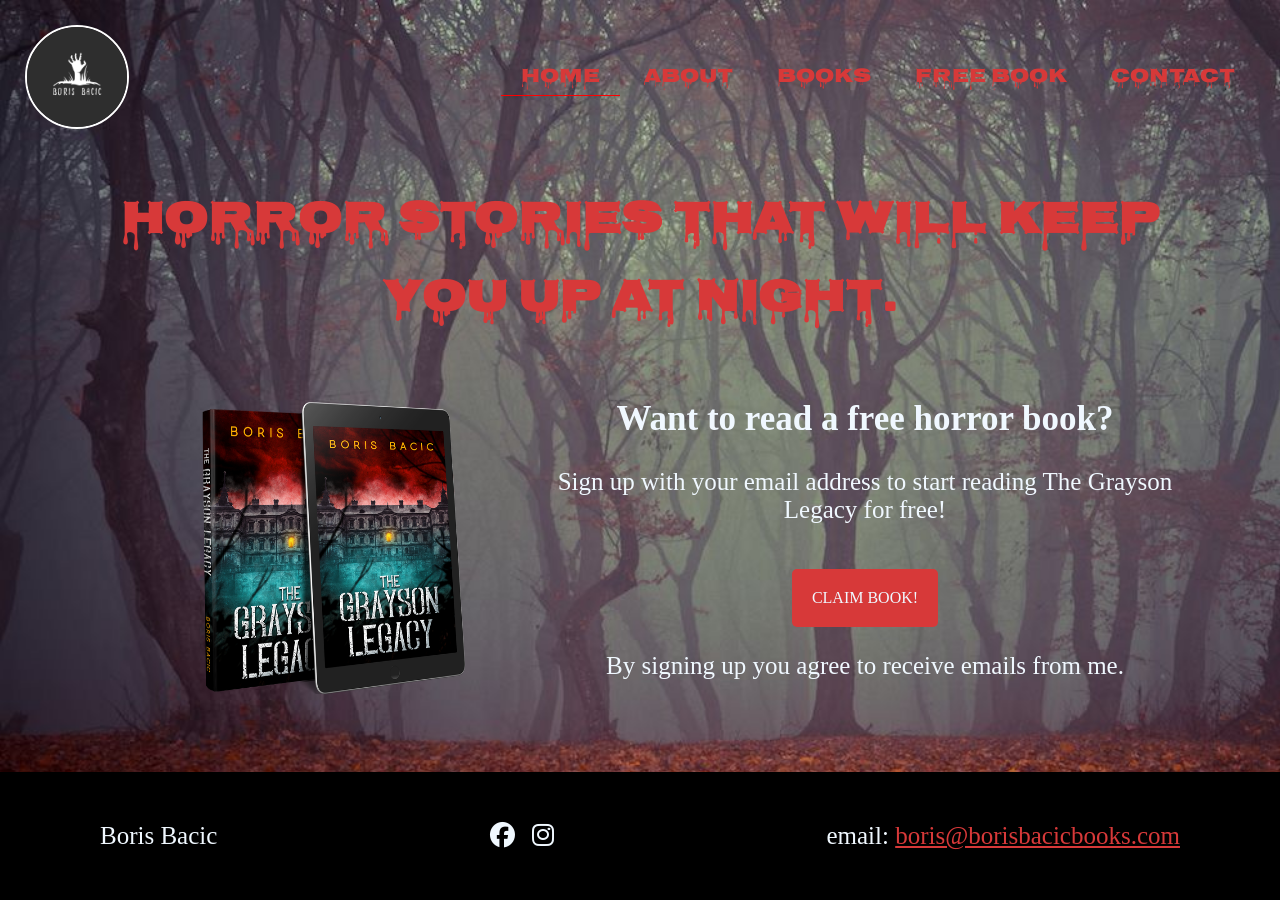
==== index.html @ 68e32939 "fixed footer and link colors" ====
<!DOCTYPE html>
<html lang="en">

<head>
    <meta charset="UTF-8">
    <meta http-equiv="X-UA-Compatible" content="IE=edge">
    <meta name="viewport" content="width=device-width, initial-scale=1.0">
    <title>Author Boris Bacic</title>
    <link rel="stylesheet" href="https://cdnjs.cloudflare.com/ajax/libs/font-awesome/6.2.1/css/all.min.css">
    <link rel="stylesheet" href="css/styles.css">
    <link rel="preconnect" href="https://fonts.googleapis.com">
    <link rel="preconnect" href="https://fonts.gstatic.com" crossorigin>
    <link href="https://fonts.googleapis.com/css2?family=Nosifer&display=swap" rel="stylesheet">
    <script src="./script.js" defer></script>
</head>

<body>
    <div class="header-nav">

        <img class="logo" src="./assets/images/logo.png">

        <nav>
            <ul>
                <li id="home-button">Home</li>
                <li id="about-button">About</li>
                <li id="books-button">Books</li>
                <li id="free-book-button">Free Book</li>
                <li id="contact-button">Contact</li>
            </ul>
        </nav>
    </div>
    <div class="pages-container">
    <div id="home">
        <h1>Horror stories that will keep you up at night.</h1>
        <div class="book"> <img width="450px" src="./assets/images/Tablet+and+Front+Book+MOCKUP.png">
            <div class="book-text">
                <h2>Want to read a free horror book?</h2>
                <p>Sign up with your email address to start reading The Grayson Legacy for free!</p>
                <a class="button" target="_blank" href="https://dl.bookfunnel.com/hlu7wjjsee">CLAIM BOOK!</a>
                <p>By signing up you agree to receive emails from me.</p>
            </div>
        </div>
    </div>
    <div id="about">
        <div class="text">
            <p class="WRS">What readers say:</p>
            <p class="quote">"Boris is my favorite author, he's always killing it with his stories!"</p>
            <p class="quote">"The security guard series is the best one ever!!"</p>
            <p class="quote">"I love the subtle connection between each story."</p>
            <p class="quote">"Like R.L. Stine, but better."</p>
            <p class="quote">"I want to see this book as a Netflix mini-series!"</p>
            <p class="quote">"No one can scare me like Boris."</p>
            <p>Both traditionally and self-published, Boris is a prolific writer whose horror novels often find
                themselves
                on the #1 bestselling ranks. With the books he has published, he is quickly becoming a big name
                in
                the
                horror community.</p>
            <p>His stories have been narrated by famous YouTube and podcast narrators, including MrCreepypasta,
                CreepsMcPasta, DrCreepen, etc. His book, Tales of a Security Guard, is currently in the works to
                become
                a
                short film.</p>
        </div>
        <img class="BB" src="./assets/images/BB.png">
    </div>
    <div id="books">
        <p class="WRS">Do you believe in the paranormal?</p>
        <div class="book-container">
            <img width="150px" height="230px" src="./assets/images/apartment 401.jpg">
            <img width="150px" height="230px" src="./assets/images/The+Door.jpg">
            <img width="150px" height="230px" src="./assets/images/HH+4.jpg">
            <img width="150px" height="230px" src="./assets/images/Stinker.jpg">
            <img width="150px" height="230px" src="./assets/images/Sinister+Melody+ebook+complete.jpg">
            <img width="150px" height="230px" src="./assets/images/THE+KEEPER+EBOOK+COVER.jpg">
        </div>
        <a class="button" target="_blank" href="https://www.amazon.com/dp/B08WKCGP7N">READ ON AMAZON</a>
    </div>
</div>
    <footer>
        <div class="footerdiv">
            <span>Boris Bacic</span>
            <div>
                <a target="_blank" href="https://www.facebook.com/AuthorBorisBacic"> <i
                        class="fa-brands fa-facebook"></i></a>
                <a target="_blank" href="https://www.instagram.com/author.boris.bacic/"> <i
                        class="fa-brands fa-instagram"></i></a>
            </div>
            <div>
                <span>
                    email:
                    <a class="email" href="mailto:boris@borisbacicbooks.com">boris@borisbacicbooks.com</a>
                </span>
            </div>
        </div>
    </footer>

</body>

</html>
---- css/styles.css ----
html{
    height:100%;
}

.logo {
    height: 100px;
    width: 100px;
    border-radius: 50%;
    border: 2px solid rgb(255, 255, 255);
    margin-right: 10px;

}

.header-nav {
    display: flex;
    justify-content: space-between;
    align-items: center;
    padding: 25px;
}

ul {
    list-style: none;
    padding: 0;
    margin: 0px;
}


li {
    display: inline;
    padding: 0px 20px;
    font-family: 'Nosifer', 'cursive';
    color: rgb(215, 57, 57);
    font-size: 20px;
}

li:hover {
    cursor: pointer;
}

body {
    background-image: url('../assets/images/background.jpg');
    background-size: cover;
    margin: 0;
    padding: 0;
    color: aliceblue;
    min-height: 100%;
    position: relative;
    display: block;
}

footer {
    background-color: black;
    bottom: 0;
    width: 100%;
    color: aliceblue;
    position: absolute;
    bottom: 0;
    display: block;


}

a:visited {
    color: aliceblue;
}

.email {
    color: rgb(215, 57, 57);
}

.footerdiv {
    display: flex;
    justify-content: space-between;
    padding: 50px 100px;
    font-size: 25px;
    flex-wrap: wrap;
}

i {
    padding: 0px 5px;
}

.button {
    padding: 20px;
    background-color: rgb(215, 57, 57);
    border-radius: 5px;
    text-decoration: none;
    display: inline-block;
}

#home {
    width: 100%;
    margin: auto;
    text-align: center;
}

h1 {
    color: rgb(215, 57, 57);
    font-size: 45px;
    font-family: 'Nosifer', 'cursive';
    padding: 0px 100px;
}

h2 {
    font-size: 35px;

}

p {
    font-size: 25px;
    padding-bottom: 20px;

}

.book {
    display: flex;
    justify-content: center;
    flex-flow: row wrap;
}

.book-text {
    width: 50%;
}

#about {
    display: flex;
    justify-content: space-between;
    width: 80%;
    margin: auto;
    text-align: left;
}

.BB {
    width: 40%;
    height: 40%;
    min-width: 250px;
}

.text {
    padding: 50px;
}

.quote {
    font-style: italic;
}

.WRS {
    color: rgb(215, 57, 57);
    font-size: 35px;
    font-family: 'Nosifer', 'cursive';
}

#books {
    text-align: center;
    margin-bottom: 50px;
}

.book-container {
    max-width: 885px;
    width: 70%;
    margin: 0 auto 50px auto;
    display: flex;
    gap: 100px;
    flex-wrap: wrap;
    justify-content: space-between;

}

#free-book {
    margin-bottom: 150px;
}

.pages-container{
    padding-bottom: 150px;
}

a{
    color: aliceblue;
}

@media only screen and (max-width: 571px) {
    .book-container {
        justify-content: center;
    }

    .book-container>img {
        width: 250px !important;
        height: auto !important;
    }

    .footerdiv {
        padding-left: 10px;
    }

    #about {
        flex-wrap: wrap-reverse;
        justify-content: center;
        margin-top: 50px;
    }
}
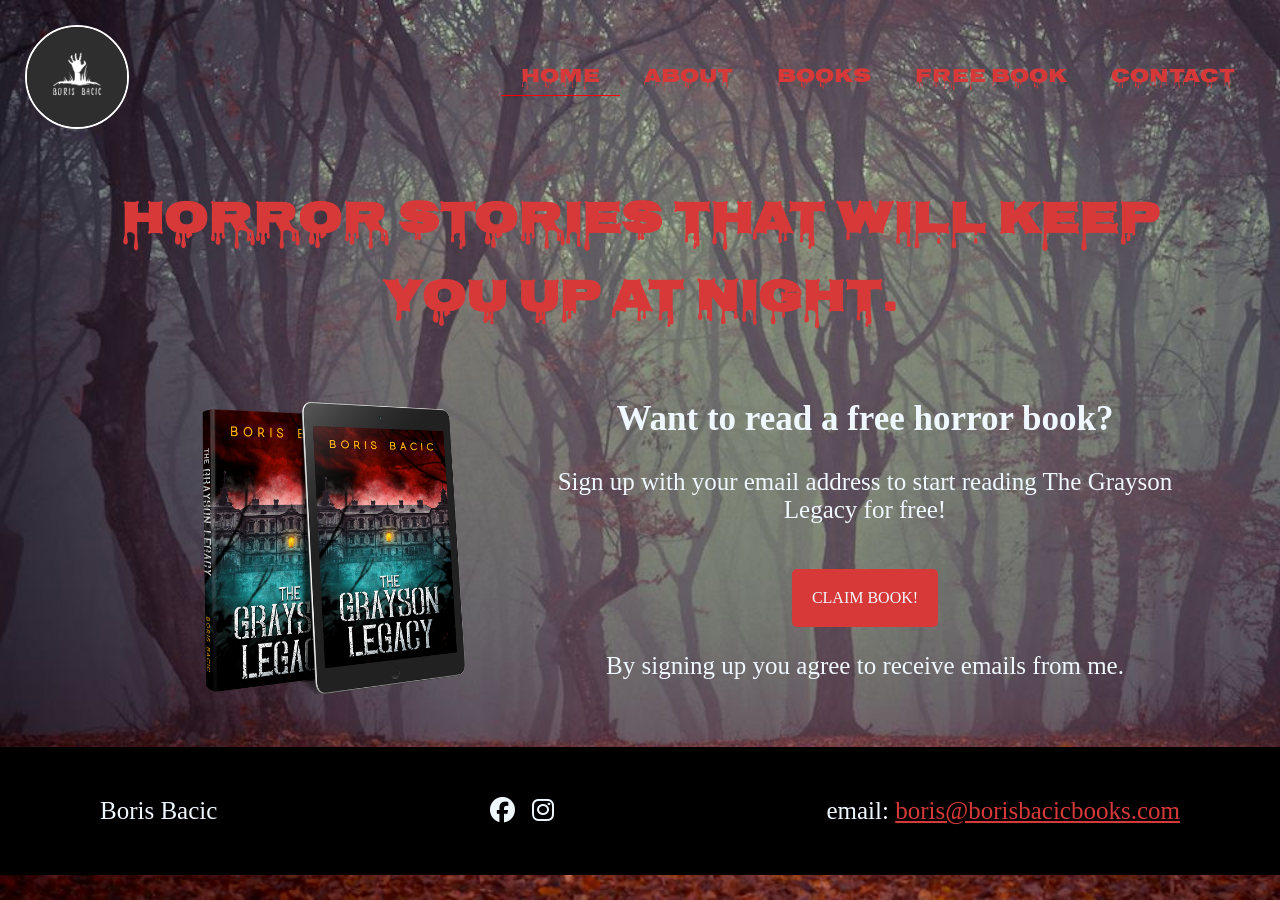
==== commit 7add3faa: "completed contact form" ====
--- a/index.html
+++ b/index.html
@@ -30,53 +30,69 @@
         </nav>
     </div>
     <div class="pages-container">
-    <div id="home">
-        <h1>Horror stories that will keep you up at night.</h1>
-        <div class="book"> <img width="450px" src="./assets/images/Tablet+and+Front+Book+MOCKUP.png">
-            <div class="book-text">
-                <h2>Want to read a free horror book?</h2>
-                <p>Sign up with your email address to start reading The Grayson Legacy for free!</p>
-                <a class="button" target="_blank" href="https://dl.bookfunnel.com/hlu7wjjsee">CLAIM BOOK!</a>
-                <p>By signing up you agree to receive emails from me.</p>
+        <div id="home">
+            <h1>Horror stories that will keep you up at night.</h1>
+            <div class="book"> <img width="450px" src="./assets/images/Tablet+and+Front+Book+MOCKUP.png">
+                <div class="book-text">
+                    <h2>Want to read a free horror book?</h2>
+                    <p>Sign up with your email address to start reading The Grayson Legacy for free!</p>
+                    <a class="button" target="_blank" href="https://dl.bookfunnel.com/hlu7wjjsee">CLAIM BOOK!</a>
+                    <p>By signing up you agree to receive emails from me.</p>
+                </div>
             </div>
         </div>
+        <div id="about">
+            <div class="text">
+                <p class="WRS">What readers say:</p>
+                <p class="quote">"Boris is my favorite author, he's always killing it with his stories!"</p>
+                <p class="quote">"The security guard series is the best one ever!!"</p>
+                <p class="quote">"I love the subtle connection between each story."</p>
+                <p class="quote">"Like R.L. Stine, but better."</p>
+                <p class="quote">"I want to see this book as a Netflix mini-series!"</p>
+                <p class="quote">"No one can scare me like Boris."</p>
+                <p>Both traditionally and self-published, Boris is a prolific writer whose horror novels often find
+                    themselves
+                    on the #1 bestselling ranks. With the books he has published, he is quickly becoming a big name
+                    in
+                    the
+                    horror community.</p>
+                <p>His stories have been narrated by famous YouTube and podcast narrators, including MrCreepypasta,
+                    CreepsMcPasta, DrCreepen, etc. His book, Tales of a Security Guard, is currently in the works to
+                    become
+                    a
+                    short film.</p>
+            </div>
+            <img class="BB" src="./assets/images/BB.png">
+        </div>
+        <div id="books">
+            <p class="WRS">Do you believe in the paranormal?</p>
+            <div class="book-container">
+                <img width="150px" height="230px" src="./assets/images/apartment 401.jpg">
+                <img width="150px" height="230px" src="./assets/images/The+Door.jpg">
+                <img width="150px" height="230px" src="./assets/images/HH+4.jpg">
+                <img width="150px" height="230px" src="./assets/images/Stinker.jpg">
+                <img width="150px" height="230px" src="./assets/images/Sinister+Melody+ebook+complete.jpg">
+                <img width="150px" height="230px" src="./assets/images/THE+KEEPER+EBOOK+COVER.jpg">
+            </div>
+            <a class="button" target="_blank" href="https://www.amazon.com/dp/B08WKCGP7N">READ ON AMAZON</a>
+        </div>
+        <div id="contact">
+            <h1>Want to get in touch? Just leave a message and I’ll get back to you!</h1>
+            <form action="https://api.web3forms.com/submit" method="POST">
+                <input type="hidden" name="access_key" value="ece0e11d-6c74-4aba-821b-3c1dde5b7a5f">
+                <label>Name:</label>
+                <input type="text" placeholder="First name" name="name" required>
+                <input type="text" placeholder="Last name" name="lastName" required>
+                <label>Email:</label><input type="email" placeholder="Email" name="email" required>
+                <label>Subject:</label><input type="text" placeholder="Subject" name="subject" required>
+                <label>Message:</label><textarea placeholder="Write your message here..." name="message"
+                    required></textarea>
+                <input type="hidden" name="redirect" value="">
+                <button type="submit" id="form-btn">Submit</button>
+            </form>
+
+        </div>
     </div>
-    <div id="about">
-        <div class="text">
-            <p class="WRS">What readers say:</p>
-            <p class="quote">"Boris is my favorite author, he's always killing it with his stories!"</p>
-            <p class="quote">"The security guard series is the best one ever!!"</p>
-            <p class="quote">"I love the subtle connection between each story."</p>
-            <p class="quote">"Like R.L. Stine, but better."</p>
-            <p class="quote">"I want to see this book as a Netflix mini-series!"</p>
-            <p class="quote">"No one can scare me like Boris."</p>
-            <p>Both traditionally and self-published, Boris is a prolific writer whose horror novels often find
-                themselves
-                on the #1 bestselling ranks. With the books he has published, he is quickly becoming a big name
-                in
-                the
-                horror community.</p>
-            <p>His stories have been narrated by famous YouTube and podcast narrators, including MrCreepypasta,
-                CreepsMcPasta, DrCreepen, etc. His book, Tales of a Security Guard, is currently in the works to
-                become
-                a
-                short film.</p>
-        </div>
-        <img class="BB" src="./assets/images/BB.png">
-    </div>
-    <div id="books">
-        <p class="WRS">Do you believe in the paranormal?</p>
-        <div class="book-container">
-            <img width="150px" height="230px" src="./assets/images/apartment 401.jpg">
-            <img width="150px" height="230px" src="./assets/images/The+Door.jpg">
-            <img width="150px" height="230px" src="./assets/images/HH+4.jpg">
-            <img width="150px" height="230px" src="./assets/images/Stinker.jpg">
-            <img width="150px" height="230px" src="./assets/images/Sinister+Melody+ebook+complete.jpg">
-            <img width="150px" height="230px" src="./assets/images/THE+KEEPER+EBOOK+COVER.jpg">
-        </div>
-        <a class="button" target="_blank" href="https://www.amazon.com/dp/B08WKCGP7N">READ ON AMAZON</a>
-    </div>
-</div>
     <footer>
         <div class="footerdiv">
             <span>Boris Bacic</span>
--- a/css/styles.css
+++ b/css/styles.css
@@ -1,5 +1,5 @@
-html{
-    height:100%;
+html {
+    min-height: 100%;
 }
 
 .logo {
@@ -40,12 +40,13 @@
 body {
     background-image: url('../assets/images/background.jpg');
     background-size: cover;
+    background-repeat: no-repeat;
     margin: 0;
     padding: 0;
     color: aliceblue;
-    min-height: 100%;
     position: relative;
     display: block;
+    height: 100%;
 }
 
 footer {
@@ -148,6 +149,8 @@
     color: rgb(215, 57, 57);
     font-size: 35px;
     font-family: 'Nosifer', 'cursive';
+    padding-left: 100px;
+    padding-bottom: 0px;
 }
 
 #books {
@@ -166,15 +169,13 @@
 
 }
 
-#free-book {
-    margin-bottom: 150px;
-}
-
-.pages-container{
+
+
+.pages-container {
     padding-bottom: 150px;
 }
 
-a{
+a {
     color: aliceblue;
 }
 
@@ -197,4 +198,64 @@
         justify-content: center;
         margin-top: 50px;
     }
+}
+
+#contacts {
+    width: 80%;
+    margin: auto;
+}
+
+label {
+    display: block;
+    text-align: left;
+    color: rgb(215, 57, 57);
+    font-family: 'Nosifer', 'cursive';
+    font-size: 20px;
+}
+
+form {
+    width: fit-content;
+    margin: auto;
+    display: block;
+    text-align: center;
+}
+
+textarea {
+    height: 50px;
+    resize: none;
+
+}
+
+input,
+textarea {
+    width: 400px;
+    padding: 12px 20px;
+    margin: 8px 0;
+    display: block;
+    border-radius: 5px;
+}
+
+button {
+    display: block;
+    width: 150px;
+    margin: auto;
+    background-color: black;
+    color: rgb(215, 57, 57);
+    border: none;
+    height: 50px;
+    border-radius: 5px;
+    margin-top: 25px;
+    font-family: Nosifer, cursive;
+
+}
+
+button:hover {
+    background-color: rgb(41, 40, 40);
+    cursor: pointer;
+}
+
+button[disabled],
+button[disabled]:hover {
+    background-color: gray;
+    color: rgb(31, 27, 27);
 }
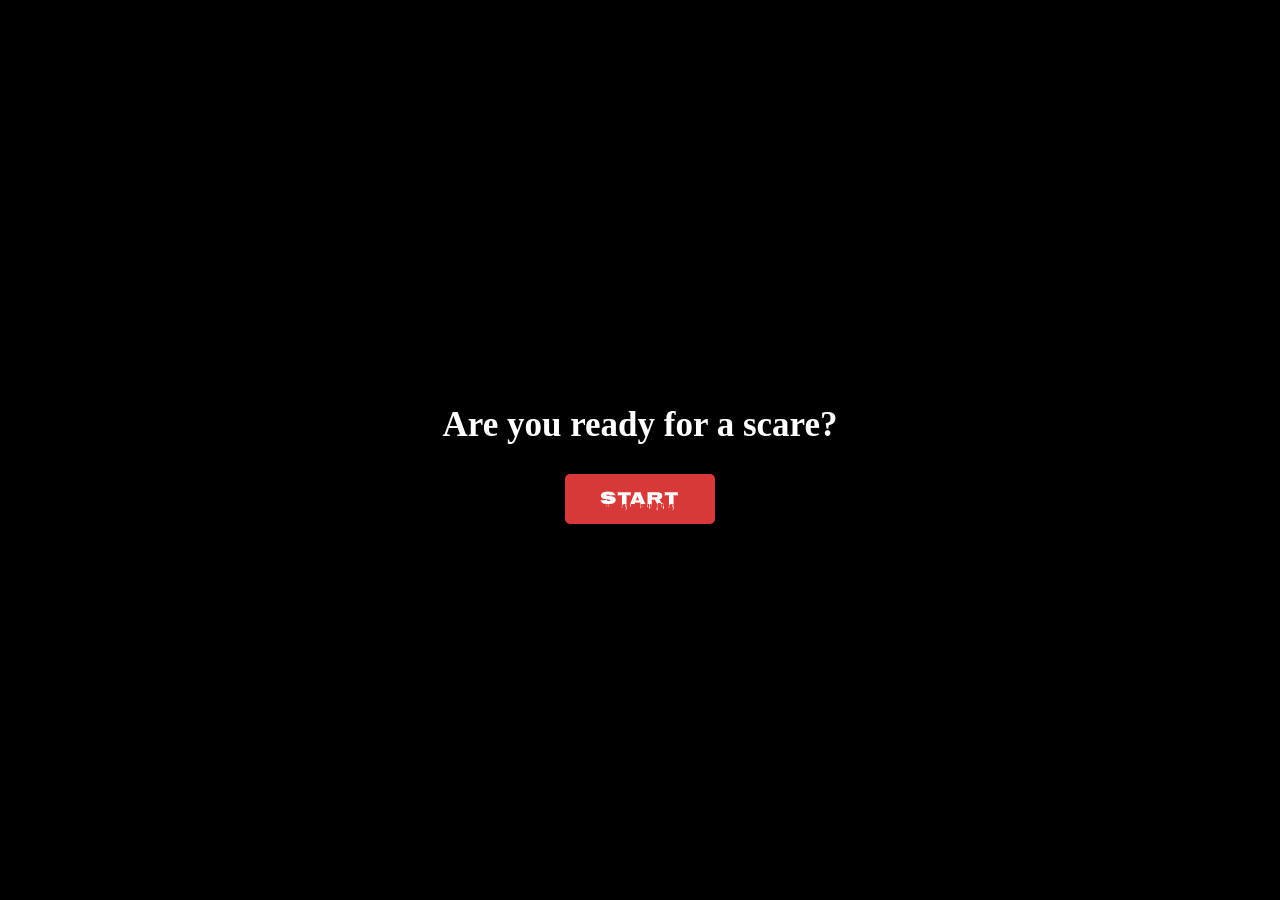
==== commit cbe7304d: "added overlay and optimized js" ====
--- a/index.html
+++ b/index.html
@@ -1,116 +1,187 @@
 <!DOCTYPE html>
 <html lang="en">
+  <head>
+    <meta charset="UTF-8" />
+    <meta http-equiv="X-UA-Compatible" content="IE=edge" />
+    <meta name="viewport" content="width=device-width, initial-scale=1.0" />
+    <meta name="viewport" content="width=device-width, initial-scale=1" />
 
-<head>
-    <meta charset="UTF-8">
-    <meta http-equiv="X-UA-Compatible" content="IE=edge">
-    <meta name="viewport" content="width=device-width, initial-scale=1.0">
     <title>Author Boris Bacic</title>
-    <link rel="stylesheet" href="https://cdnjs.cloudflare.com/ajax/libs/font-awesome/6.2.1/css/all.min.css">
-    <link rel="stylesheet" href="css/styles.css">
-    <link rel="preconnect" href="https://fonts.googleapis.com">
-    <link rel="preconnect" href="https://fonts.gstatic.com" crossorigin>
-    <link href="https://fonts.googleapis.com/css2?family=Nosifer&display=swap" rel="stylesheet">
+    <link
+      rel="stylesheet"
+      href="https://cdnjs.cloudflare.com/ajax/libs/font-awesome/6.2.1/css/all.min.css"
+    />
+    <link rel="stylesheet" href="css/styles.css" />
+    <link rel="preconnect" href="https://fonts.googleapis.com" />
+    <link rel="preconnect" href="https://fonts.gstatic.com" crossorigin />
+    <link
+      href="https://fonts.googleapis.com/css2?family=Nosifer&display=swap"
+      rel="stylesheet"
+    />
     <script src="./script.js" defer></script>
-</head>
+  </head>
 
-<body>
+  <body>
+    <div class="initial-overlay" id="initial-overlay">
+      <div class="overlay-content">
+        <h2>Are you ready for a scare?</h2>
+        <button id="start-button">Start</button>
+      </div>
+    </div>
     <div class="header-nav">
+      <img class="logo" src="./assets/images/logo.png" />
 
-        <img class="logo" src="./assets/images/logo.png">
-
-        <nav>
-            <ul>
-                <li id="home-button">Home</li>
-                <li id="about-button">About</li>
-                <li id="books-button">Books</li>
-                <li id="free-book-button">Free Book</li>
-                <li id="contact-button">Contact</li>
-            </ul>
-        </nav>
+      <nav>
+        <ul>
+          <li id="home-button">Home</li>
+          <li id="about-button">About</li>
+          <li id="books-button">Books</li>
+          <li id="free-book-button">Free Book</li>
+          <li id="contact-button">Contact</li>
+        </ul>
+      </nav>
     </div>
     <div class="pages-container">
-        <div id="home">
-            <h1>Horror stories that will keep you up at night.</h1>
-            <div class="book"> <img width="450px" src="./assets/images/Tablet+and+Front+Book+MOCKUP.png">
-                <div class="book-text">
-                    <h2>Want to read a free horror book?</h2>
-                    <p>Sign up with your email address to start reading The Grayson Legacy for free!</p>
-                    <a class="button" target="_blank" href="https://dl.bookfunnel.com/hlu7wjjsee">CLAIM BOOK!</a>
-                    <p>By signing up you agree to receive emails from me.</p>
-                </div>
-            </div>
+      <div id="home">
+        <h1>Horror stories that will keep you up at night.</h1>
+        <div class="book">
+          <img
+            width="450px"
+            src="./assets/images/Tablet+and+Front+Book+MOCKUP.png"
+          />
+          <div class="book-text">
+            <h2>Want to read a free horror book?</h2>
+            <p>
+              Sign up with your email address to start reading The Grayson
+              Legacy for free!
+            </p>
+            <a
+              class="button"
+              target="_blank"
+              href="https://dl.bookfunnel.com/hlu7wjjsee"
+              >CLAIM BOOK!</a
+            >
+            <p>By signing up you agree to receive emails from me.</p>
+          </div>
         </div>
-        <div id="about">
-            <div class="text">
-                <p class="WRS">What readers say:</p>
-                <p class="quote">"Boris is my favorite author, he's always killing it with his stories!"</p>
-                <p class="quote">"The security guard series is the best one ever!!"</p>
-                <p class="quote">"I love the subtle connection between each story."</p>
-                <p class="quote">"Like R.L. Stine, but better."</p>
-                <p class="quote">"I want to see this book as a Netflix mini-series!"</p>
-                <p class="quote">"No one can scare me like Boris."</p>
-                <p>Both traditionally and self-published, Boris is a prolific writer whose horror novels often find
-                    themselves
-                    on the #1 bestselling ranks. With the books he has published, he is quickly becoming a big name
-                    in
-                    the
-                    horror community.</p>
-                <p>His stories have been narrated by famous YouTube and podcast narrators, including MrCreepypasta,
-                    CreepsMcPasta, DrCreepen, etc. His book, Tales of a Security Guard, is currently in the works to
-                    become
-                    a
-                    short film.</p>
-            </div>
-            <img class="BB" src="./assets/images/BB.png">
+      </div>
+      <div id="about">
+        <div class="text">
+          <p class="WRS">What readers say:</p>
+          <p class="quote">
+            "Boris is my favorite author, he's always killing it with his
+            stories!"
+          </p>
+          <p class="quote">
+            "The security guard series is the best one ever!!"
+          </p>
+          <p class="quote">
+            "I love the subtle connection between each story."
+          </p>
+          <p class="quote">"Like R.L. Stine, but better."</p>
+          <p class="quote">
+            "I want to see this book as a Netflix mini-series!"
+          </p>
+          <p class="quote">"No one can scare me like Boris."</p>
+          <p>
+            Both traditionally and self-published, Boris is a prolific writer
+            whose horror novels often find themselves on the #1 bestselling
+            ranks. With the books he has published, he is quickly becoming a big
+            name in the horror community.
+          </p>
+          <p>
+            His stories have been narrated by famous YouTube and podcast
+            narrators, including MrCreepypasta, CreepsMcPasta, DrCreepen, etc.
+            His book, Tales of a Security Guard, is currently in the works to
+            become a short film.
+          </p>
         </div>
-        <div id="books">
-            <p class="WRS">Do you believe in the paranormal?</p>
-            <div class="book-container">
-                <img width="150px" height="230px" src="./assets/images/apartment 401.jpg">
-                <img width="150px" height="230px" src="./assets/images/The+Door.jpg">
-                <img width="150px" height="230px" src="./assets/images/HH+4.jpg">
-                <img width="150px" height="230px" src="./assets/images/Stinker.jpg">
-                <img width="150px" height="230px" src="./assets/images/Sinister+Melody+ebook+complete.jpg">
-                <img width="150px" height="230px" src="./assets/images/THE+KEEPER+EBOOK+COVER.jpg">
-            </div>
-            <a class="button" target="_blank" href="https://www.amazon.com/dp/B08WKCGP7N">READ ON AMAZON</a>
+        <img class="BB" src="./assets/images/BB.png" />
+      </div>
+      <div id="books">
+        <p class="WRS">Do you believe in the paranormal?</p>
+        <div class="book-container">
+          <img
+            width="150px"
+            height="230px"
+            src="./assets/images/apartment 401.jpg"
+          />
+          <img
+            width="150px"
+            height="230px"
+            src="./assets/images/The+Door.jpg"
+          />
+          <img width="150px" height="230px" src="./assets/images/HH+4.jpg" />
+          <img width="150px" height="230px" src="./assets/images/Stinker.jpg" />
+          <img
+            width="150px"
+            height="230px"
+            src="./assets/images/Sinister+Melody+ebook+complete.jpg"
+          />
+          <img
+            width="150px"
+            height="230px"
+            src="./assets/images/THE+KEEPER+EBOOK+COVER.jpg"
+          />
         </div>
-        <div id="contact">
-            <h1>Want to get in touch? Just leave a message and I’ll get back to you!</h1>
-            <form action="https://api.web3forms.com/submit" method="POST">
-                <input type="hidden" name="access_key" value="ece0e11d-6c74-4aba-821b-3c1dde5b7a5f">
-                <label>Name:</label>
-                <input type="text" placeholder="First name" name="name" required>
-                <input type="text" placeholder="Last name" name="lastName" required>
-                <label>Email:</label><input type="email" placeholder="Email" name="email" required>
-                <label>Subject:</label><input type="text" placeholder="Subject" name="subject" required>
-                <label>Message:</label><textarea placeholder="Write your message here..." name="message"
-                    required></textarea>
-                <input type="hidden" name="redirect" value="">
-                <button type="submit" id="form-btn">Submit</button>
-            </form>
-
-        </div>
+        <a
+          class="button"
+          target="_blank"
+          href="https://www.amazon.com/dp/B08WKCGP7N"
+          >READ ON AMAZON</a
+        >
+      </div>
+      <div id="contact">
+        <h1>
+          Want to get in touch? Just leave a message and I’ll get back to you!
+        </h1>
+        <form action="https://api.web3forms.com/submit" method="POST">
+          <input
+            type="hidden"
+            name="access_key"
+            value="aa208833-f4e2-49c4-856b-4974304c39d7"
+          />
+          <label>Name:</label>
+          <input type="text" placeholder="First name" name="name" required />
+          <input type="text" placeholder="Last name" name="lastName" required />
+          <label>Email:</label
+          ><input type="email" placeholder="Email" name="email" required />
+          <label>Subject:</label
+          ><input type="text" placeholder="Subject" name="subject" required />
+          <label>Message:</label
+          ><textarea
+            placeholder="Write your message here..."
+            name="message"
+            required
+          ></textarea>
+          <input type="hidden" name="redirect" value="" />
+          <button type="submit" id="form-btn">Submit</button>
+        </form>
+      </div>
     </div>
     <footer>
-        <div class="footerdiv">
-            <span>Boris Bacic</span>
-            <div>
-                <a target="_blank" href="https://www.facebook.com/AuthorBorisBacic"> <i
-                        class="fa-brands fa-facebook"></i></a>
-                <a target="_blank" href="https://www.instagram.com/author.boris.bacic/"> <i
-                        class="fa-brands fa-instagram"></i></a>
-            </div>
-            <div>
-                <span>
-                    email:
-                    <a class="email" href="mailto:boris@borisbacicbooks.com">boris@borisbacicbooks.com</a>
-                </span>
-            </div>
+      <div class="footerdiv">
+        <span>Boris Bacic</span>
+        <div>
+          <a target="_blank" href="https://www.facebook.com/AuthorBorisBacic">
+            <i class="fa-brands fa-facebook"></i
+          ></a>
+          <a
+            target="_blank"
+            href="https://www.instagram.com/author.boris.bacic/"
+          >
+            <i class="fa-brands fa-instagram"></i
+          ></a>
         </div>
+        <div>
+          <span>
+            email:
+            <a class="email" href="mailto:boris@borisbacicbooks.com"
+              >boris@borisbacicbooks.com</a
+            >
+          </span>
+        </div>
+      </div>
     </footer>
-
-</body>
-
-</html>+  </body>
+</html>
--- a/css/styles.css
+++ b/css/styles.css
@@ -38,7 +38,7 @@
 }
 
 body {
-    background-image: url('../assets/images/background.jpg');
+    background-image: url('../assets/images/sergiu-baica-5hCneY6YeFQ-unsplash.jpg');
     background-size: cover;
     background-repeat: no-repeat;
     margin: 0;
@@ -57,12 +57,13 @@
     position: absolute;
     bottom: 0;
     display: block;
+    font-family: 'Nosifer', 'cursive';
 
 
 }
 
 a:visited {
-    color: aliceblue;
+    color: rgb(215, 57, 57);
 }
 
 .email {
@@ -73,7 +74,7 @@
     display: flex;
     justify-content: space-between;
     padding: 50px 100px;
-    font-size: 25px;
+    font-size: 18px;
     flex-wrap: wrap;
 }
 
@@ -83,10 +84,12 @@
 
 .button {
     padding: 20px;
-    background-color: rgb(215, 57, 57);
+    background-color: rgb(0, 0, 0);
     border-radius: 5px;
     text-decoration: none;
     display: inline-block;
+    color: rgb(215, 57, 57);
+
 }
 
 #home {
@@ -176,7 +179,8 @@
 }
 
 a {
-    color: aliceblue;
+    color: rgb(215, 57, 57);
+    font-family: 'Nosifer', 'cursive';
 }
 
 @media only screen and (max-width: 571px) {
@@ -258,4 +262,101 @@
 button[disabled]:hover {
     background-color: gray;
     color: rgb(31, 27, 27);
-}+}
+
+header {
+    font size-adjust: right;
+    
+}
+
+@media only screen and (max-width: 768px) {
+
+
+    .header-nav {
+        flex-direction: column;
+        align-items: center;
+    }
+
+    .logo {
+        height: 75px;
+        width: 75px;
+    }
+
+    li {
+        font-size: 16px;
+    }
+
+    h1 {
+        font-size: 30px;
+        padding: 0px 20px;
+    }
+
+    p {
+        font-size: 20px;
+    }
+
+    .text {
+        padding: 20px;
+    }
+}
+
+@media only screen and (max-width: 480px) {
+
+
+    .logo {
+        height: 50px;
+        width: 50px;
+    }
+
+    li {
+        font-size: 14px;
+        padding: 0px 10px;
+    }
+
+    h1 {
+        font-size: 25px;
+        padding: 0px 10px;
+    }
+
+    p {
+        font-size: 18px;
+    }
+
+    .text {
+        padding: 10px;
+    }
+}
+.initial-overlay {
+    position: fixed;
+    top: 0;
+    left: 0;
+    width: 100%;
+    height: 100%;
+    background-color: black;
+    display: flex;
+    justify-content: center;
+    align-items: center;
+    opacity: 1;
+    transition: opacity 1s ease-in-out;
+    z-index: 1000;
+  }
+  
+  .overlay-content {
+    text-align: center;
+    color: white;
+    padding: 20px;
+  }
+  
+  #start-button {
+    padding: 10px 20px;
+    background-color: rgb(215, 57, 57);
+    color: white;
+    border: none;
+    border-radius: 5px;
+    cursor: pointer;
+    font-size: 18px;
+  }
+  
+  #start-button:hover {
+    background-color: rgb(190, 50, 50);
+  }
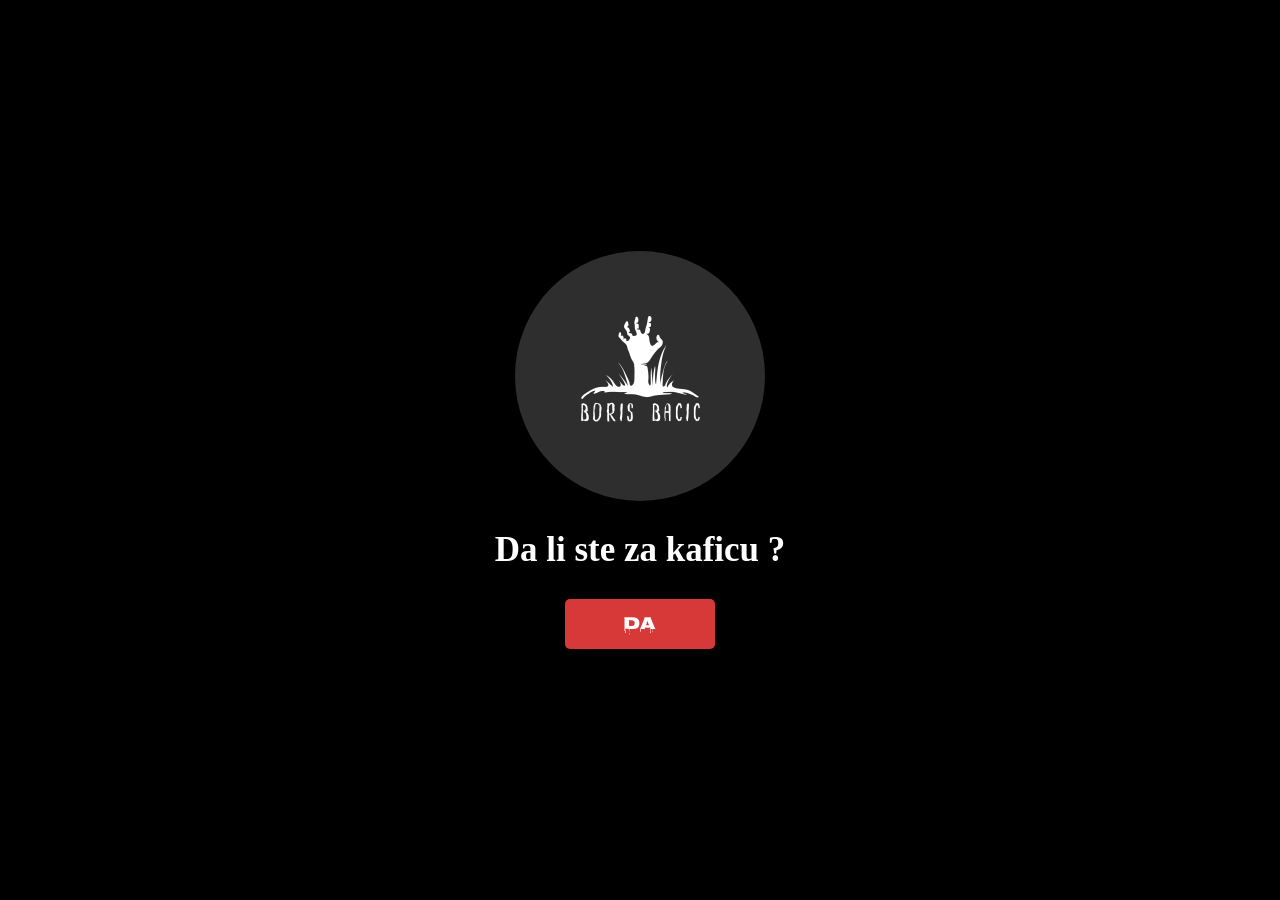
==== commit 5f053aaf: "fixed overlay" ====
--- a/index.html
+++ b/index.html
@@ -24,8 +24,9 @@
   <body>
     <div class="initial-overlay" id="initial-overlay">
       <div class="overlay-content">
-        <h2>Are you ready for a scare?</h2>
-        <button id="start-button">Start</button>
+        <img src="/assets/images/logo.png" alt="Logo" class="overlay-logo" />
+        <h2>Da li ste za kaficu ?</h2>
+        <button id="start-button">Da</button>
       </div>
     </div>
     <div class="header-nav">
--- a/css/styles.css
+++ b/css/styles.css
@@ -359,4 +359,19 @@
   
   #start-button:hover {
     background-color: rgb(190, 50, 50);
-  }+  }
+  .overlay-logo {
+    display: block;
+    margin: 0 auto 20px; 
+    max-width: 250px; 
+    border-radius: 50%;
+    overflow: hidden; }
+
+    .overlay-logo {
+        display: block;
+        margin: 0 auto 20px;
+        max-width: 250px; 
+        border-radius: 50%; 
+        overflow: hidden; 
+      }
+      
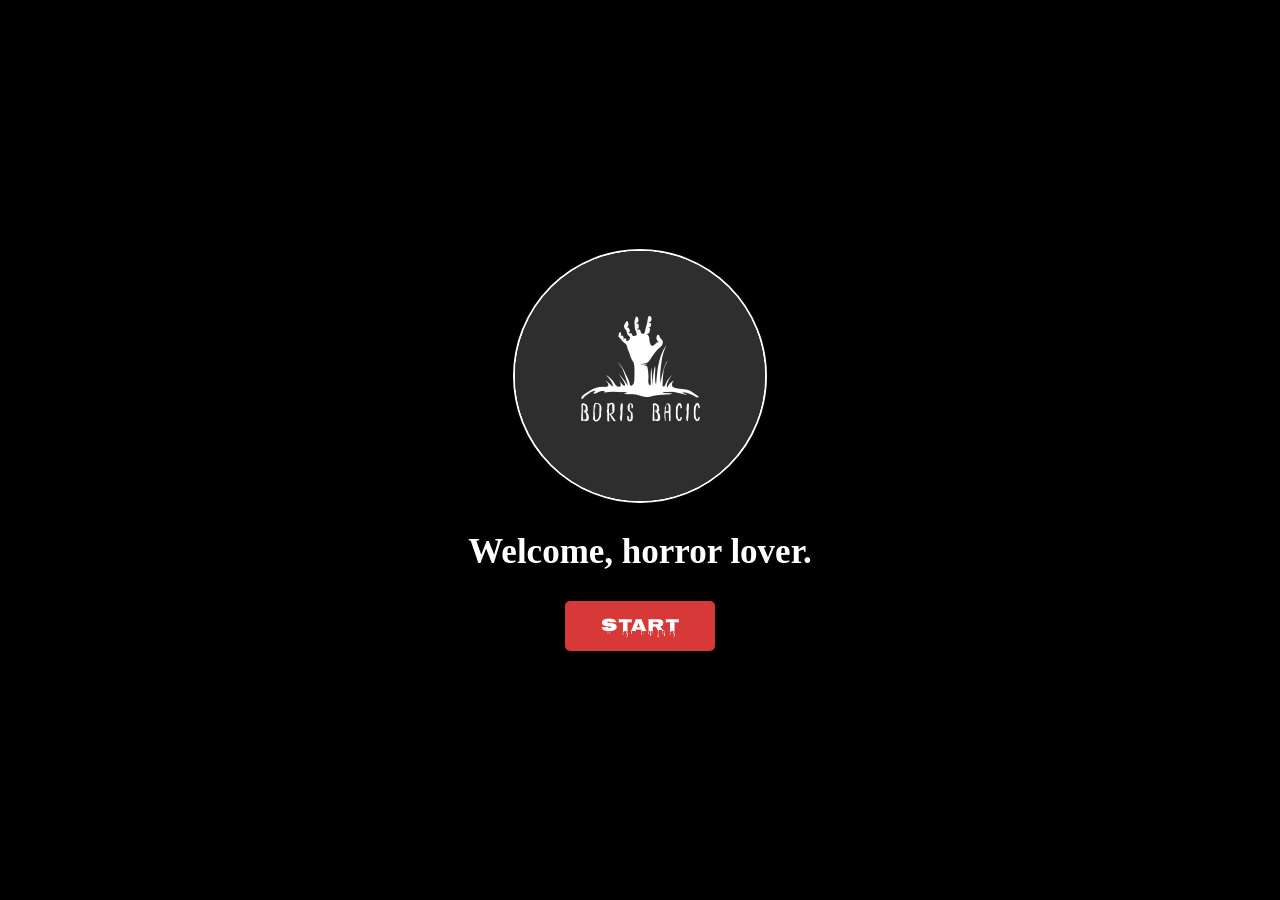
==== commit edc35444: "overlay" ====
--- a/index.html
+++ b/index.html
@@ -25,8 +25,8 @@
     <div class="initial-overlay" id="initial-overlay">
       <div class="overlay-content">
         <img src="/assets/images/logo.png" alt="Logo" class="overlay-logo" />
-        <h2>Da li ste za kaficu ?</h2>
-        <button id="start-button">Da</button>
+        <h2>Welcome, horror lover.</h2>
+        <button id="start-button">START</button>
       </div>
     </div>
     <div class="header-nav">
--- a/css/styles.css
+++ b/css/styles.css
@@ -365,13 +365,8 @@
     margin: 0 auto 20px; 
     max-width: 250px; 
     border-radius: 50%;
-    overflow: hidden; }
-
-    .overlay-logo {
-        display: block;
-        margin: 0 auto 20px;
-        max-width: 250px; 
-        border-radius: 50%; 
-        overflow: hidden; 
-      }
-      +    overflow: hidden;
+    border: 2px solid white;
+}
+
+ 
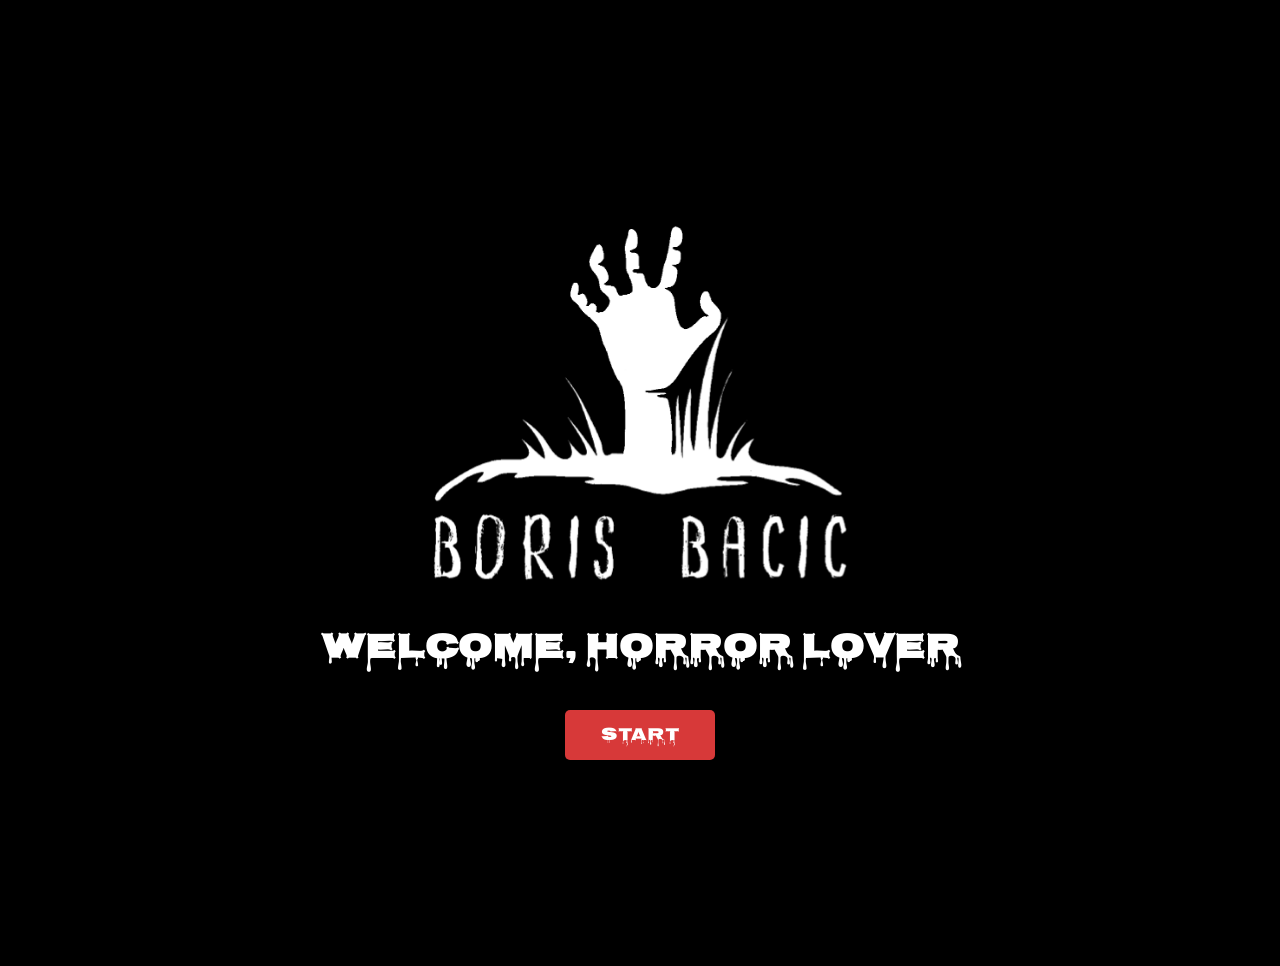
==== commit cc49ad44: "added animation" ====
--- a/index.html
+++ b/index.html
@@ -4,7 +4,8 @@
     <meta charset="UTF-8" />
     <meta http-equiv="X-UA-Compatible" content="IE=edge" />
     <meta name="viewport" content="width=device-width, initial-scale=1.0" />
-    <meta name="viewport" content="width=device-width, initial-scale=1" />
+    
+
 
     <title>Author Boris Bacic</title>
     <link
@@ -24,8 +25,14 @@
   <body>
     <div class="initial-overlay" id="initial-overlay">
       <div class="overlay-content">
-        <img src="/assets/images/logo.png" alt="Logo" class="overlay-logo" />
-        <h2>Welcome, horror lover.</h2>
+        <div class="img-container">
+          <div class="hand-container">
+        <img src="/assets/images/hand.png" class="hand"/>
+      </div>
+        <img src="/assets/images/grass.png" class="grass"/>
+   
+      </div>
+        <h2>Welcome, horror lover</h2>
         <button id="start-button">START</button>
       </div>
     </div>
--- a/css/styles.css
+++ b/css/styles.css
@@ -1,3 +1,6 @@
+*{
+    max-width: 100%;
+}
 html {
     min-height: 100%;
 }
@@ -107,6 +110,7 @@
 
 h2 {
     font-size: 35px;
+    font-family: 'Nosifer', 'cursive';
 
 }
 
@@ -264,10 +268,7 @@
     color: rgb(31, 27, 27);
 }
 
-header {
-    font size-adjust: right;
-    
-}
+
 
 @media only screen and (max-width: 768px) {
 
@@ -298,6 +299,12 @@
     .text {
         padding: 20px;
     }
+    .img-container{
+        max-width: 70%;
+    }
+    a{
+        font-size: 12px;
+    }
 }
 
 @media only screen and (max-width: 480px) {
@@ -325,12 +332,16 @@
     .text {
         padding: 10px;
     }
-}
+    .img-container{
+        max-width: 90%;
+    }
+}
+
 .initial-overlay {
-    position: fixed;
+    position: absolute;
     top: 0;
     left: 0;
-    width: 100%;
+    width: 100vw;
     height: 100%;
     background-color: black;
     display: flex;
@@ -339,15 +350,10 @@
     opacity: 1;
     transition: opacity 1s ease-in-out;
     z-index: 1000;
-  }
-  
-  .overlay-content {
-    text-align: center;
-    color: white;
-    padding: 20px;
-  }
-  
-  #start-button {
+}
+
+
+#start-button {
     padding: 10px 20px;
     background-color: rgb(215, 57, 57);
     color: white;
@@ -355,18 +361,97 @@
     border-radius: 5px;
     cursor: pointer;
     font-size: 18px;
-  }
-  
-  #start-button:hover {
+}
+
+#start-button:hover {
     background-color: rgb(190, 50, 50);
-  }
-  .overlay-logo {
-    display: block;
-    margin: 0 auto 20px; 
-    max-width: 250px; 
+}
+
+.overlay-logo {
+    display: block;
+    margin: 0 auto 20px;
+    max-width: 250px;
     border-radius: 50%;
     overflow: hidden;
     border: 2px solid white;
 }
 
- +
+  .overlay-content {
+    text-align: center;
+    color: white;
+    padding: 20px;
+    width: 100%;
+
+}
+
+.img-container {
+    width: 50%;
+    margin: auto;
+    display: flex;
+    align-items: center;
+    flex-direction: column;
+    position: relative;
+
+}
+.grass {
+    max-width: 70%;
+    width: 100%;
+    position: absolute;
+    bottom:0;
+}
+
+.hand-container{
+  width: 100%;
+  height: 30vw;
+  position: relative;
+  bottom: 10vw;
+  overflow: hidden;
+  
+
+}
+
+.hand {
+    width: 30%;
+    max-width: 30%;
+    position: absolute;
+    bottom: 0;
+    left: 50%;
+    transform: translateX(-50%);
+    width: 100%;
+    animation: revealHand 5s ease-in-out forwards, shake 0.5s 9;
+    
+
+}
+@keyframes revealHand {
+    0% {
+      bottom: -22vw; /* Start hidden below the container */
+      opacity: 0; /* Initially hidden */
+    }
+    100% {
+      bottom: 0px; /* Move to its original position */
+      opacity: 1; /* Fully visible */
+    }
+  }
+  @keyframes shake {
+    0%, 100% {
+      transform: translateX(-50%);
+    }
+    10%, 90% {
+      transform: translateX(calc(-50% - 3px));
+    }
+    20%, 80% {
+      transform: translateX(calc(-50% + 3px));
+    }
+    30%, 70% {
+      transform: translateX(calc(-50% - 2px));
+    }
+    40%, 60% {
+      transform: translateX(calc(-50% + 2px));
+    }
+    50% {
+      transform: translateX(-50%);
+    }
+  }
+  
+  
